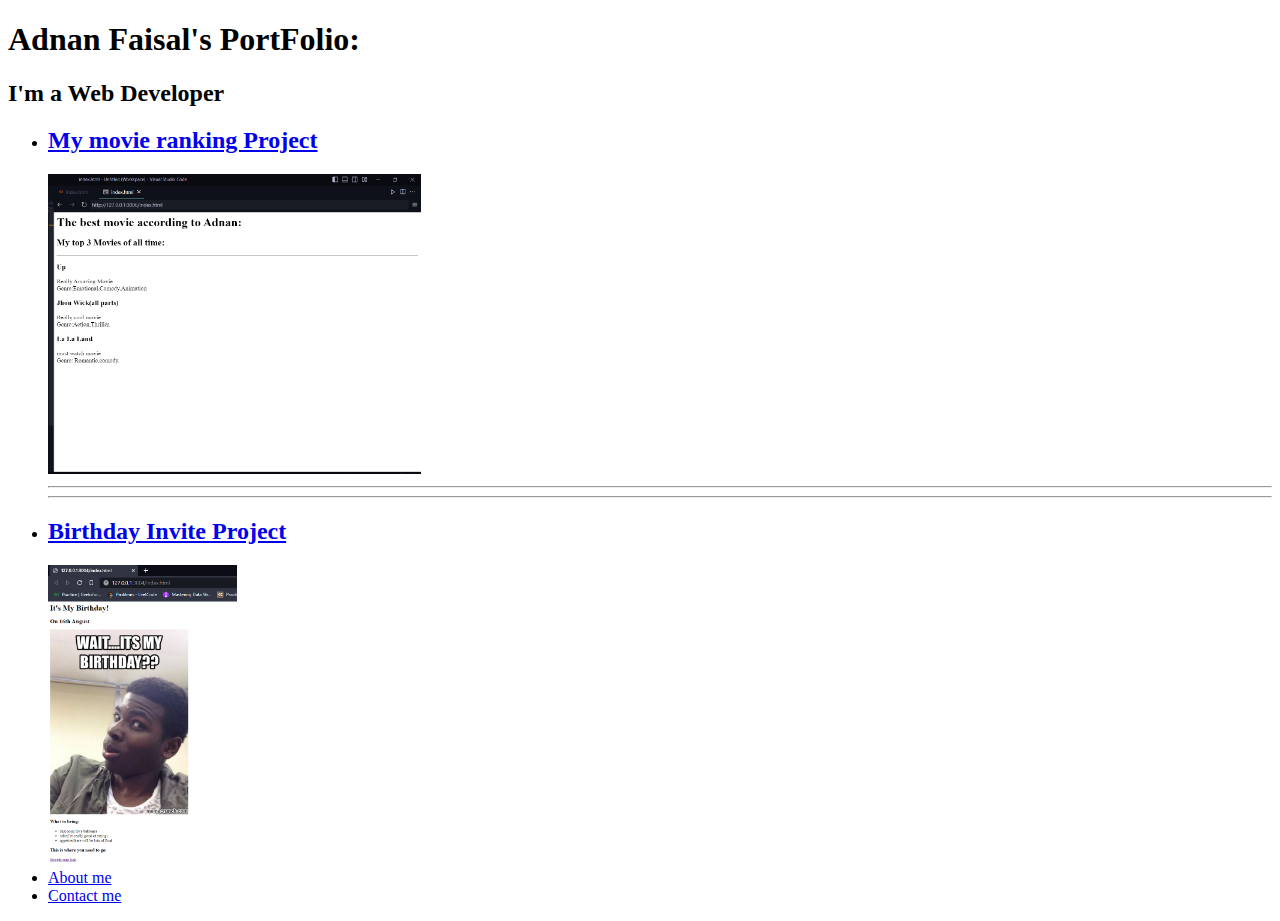
==== index.html @ 70bc1809 "Add files via upload" ====
<!-- TODO 1: Create the HTML Boilerplate -->

<!-- TODO 2: Add Your previous projects' HTML into the public folder -->

<!-- TODO 3: Take screenshots of your project previews and add the images to the images folder -->

<!-- TODO 4: Add titles/subtitles etc. -->

<!-- TODO 5: Add a link to the project pages -->

<!-- TODO 6: Add images to show the project previews
HINT for TODO 6: You can use the height attribute set to 200 to make the image smaller:
https://developer.mozilla.org/en-US/docs/Web/HTML/Element/img#attr-height -->

<!-- TODO 7: Add the Contact Me and About Me page links -->
<!DOCTYPE html>
<html lang="en">
<head>
    <meta charset="UTF-8">
    <title>Document</title>
</head>

<body>
    <h1>Adnan Faisal's PortFolio:</h1>
    <h2>I'm a Web Developer</h2>
    <ul>
    <li><h2><a href="./public/movie-ranking.html"/>My movie ranking Project</a></h2></li>
    <img src="./assets/images/movie_ranking.png" height="300"/>
    <hr />
    <hr />
    <li><h2><a href="./public/birthday-invite.html" />Birthday Invite Project</a></h2></li>
    <img src="./assets/images/birthday_invite.png" height="300"/>

    <li><a href="./public/about.html">About me</a></li>
    <li><a href="./public/contact.html">Contact me</a></li>
</ul>
</body>
</html>
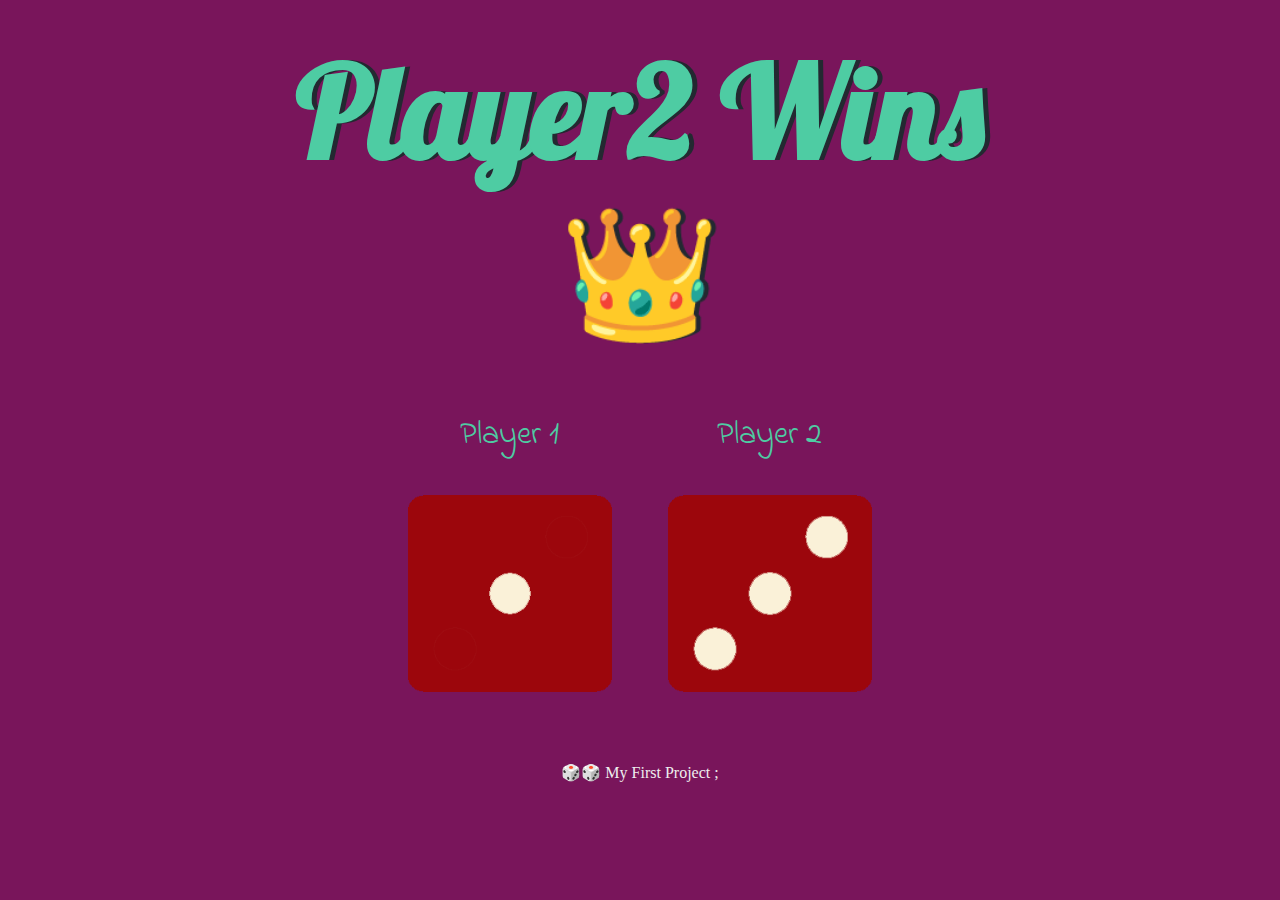
==== commit 9029440f: "Add files via upload" ====
--- a/index.html
+++ b/index.html
@@ -1,38 +1,33 @@
-<!-- TODO 1: Create the HTML Boilerplate -->
+<!DOCTYPE html>
+<html lang="en" dir="ltr">
+  <head>
+    <meta charset="utf-8">
+    <title>Dicee</title>
+    <link rel="stylesheet" href="styles.css">
+    <link href="https://fonts.googleapis.com/css?family=Indie+Flower|Lobster" rel="stylesheet">
 
-<!-- TODO 2: Add Your previous projects' HTML into the public folder -->
+  </head>
+  <body>
 
-<!-- TODO 3: Take screenshots of your project previews and add the images to the images folder -->
+    <div class="container">
+      <h1>Refresh Me</h1>
 
-<!-- TODO 4: Add titles/subtitles etc. -->
+      <div class="dice">
+        <p>Player 1</p>
+        <img class="img1" src="./images/dice6.png">
+      </div>
 
-<!-- TODO 5: Add a link to the project pages -->
+      <div class="dice">
+        <p>Player 2</p>
+        <img class="img2" src="./images/dice6.png">
+      </div>
 
-<!-- TODO 6: Add images to show the project previews
-HINT for TODO 6: You can use the height attribute set to 200 to make the image smaller:
-https://developer.mozilla.org/en-US/docs/Web/HTML/Element/img#attr-height -->
+    </div>
 
-<!-- TODO 7: Add the Contact Me and About Me page links -->
-<!DOCTYPE html>
-<html lang="en">
-<head>
-    <meta charset="UTF-8">
-    <title>Document</title>
-</head>
+    <script src="script.js"></script>
+  </body>
 
-<body>
-    <h1>Adnan Faisal's PortFolio:</h1>
-    <h2>I'm a Web Developer</h2>
-    <ul>
-    <li><h2><a href="./public/movie-ranking.html"/>My movie ranking Project</a></h2></li>
-    <img src="./assets/images/movie_ranking.png" height="300"/>
-    <hr />
-    <hr />
-    <li><h2><a href="./public/birthday-invite.html" />Birthday Invite Project</a></h2></li>
-    <img src="./assets/images/birthday_invite.png" height="300"/>
-
-    <li><a href="./public/about.html">About me</a></li>
-    <li><a href="./public/contact.html">Contact me</a></li>
-</ul>
-</body>
-</html>+  <footer>
+    🎲🎲 My First Project ;
+  </footer>
+</html>
--- a/styles.css
+++ b/styles.css
@@ -0,0 +1,41 @@
+.container {
+  width: 70%;
+  margin: auto;
+  text-align: center;
+}
+
+.dice {
+  text-align: center;
+  display: inline-block;
+
+}
+
+body {
+  background-color: #79155B;
+}
+
+h1 {
+  margin: 30px;
+  font-family: 'Lobster', cursive;
+  text-shadow: 5px 0 #232931;
+  font-size: 8rem;
+  color: #4ECCA3;
+}
+
+p {
+  font-size: 2rem;
+  color: #4ECCA3;
+  font-family: 'Indie Flower', cursive;
+}
+
+img {
+  width: 80%;
+}
+
+footer {
+  margin-top: 5%;
+  color: #EEEEEE;
+  text-align: center;
+  font-family: 'Sans-serif', cursive;
+
+}
